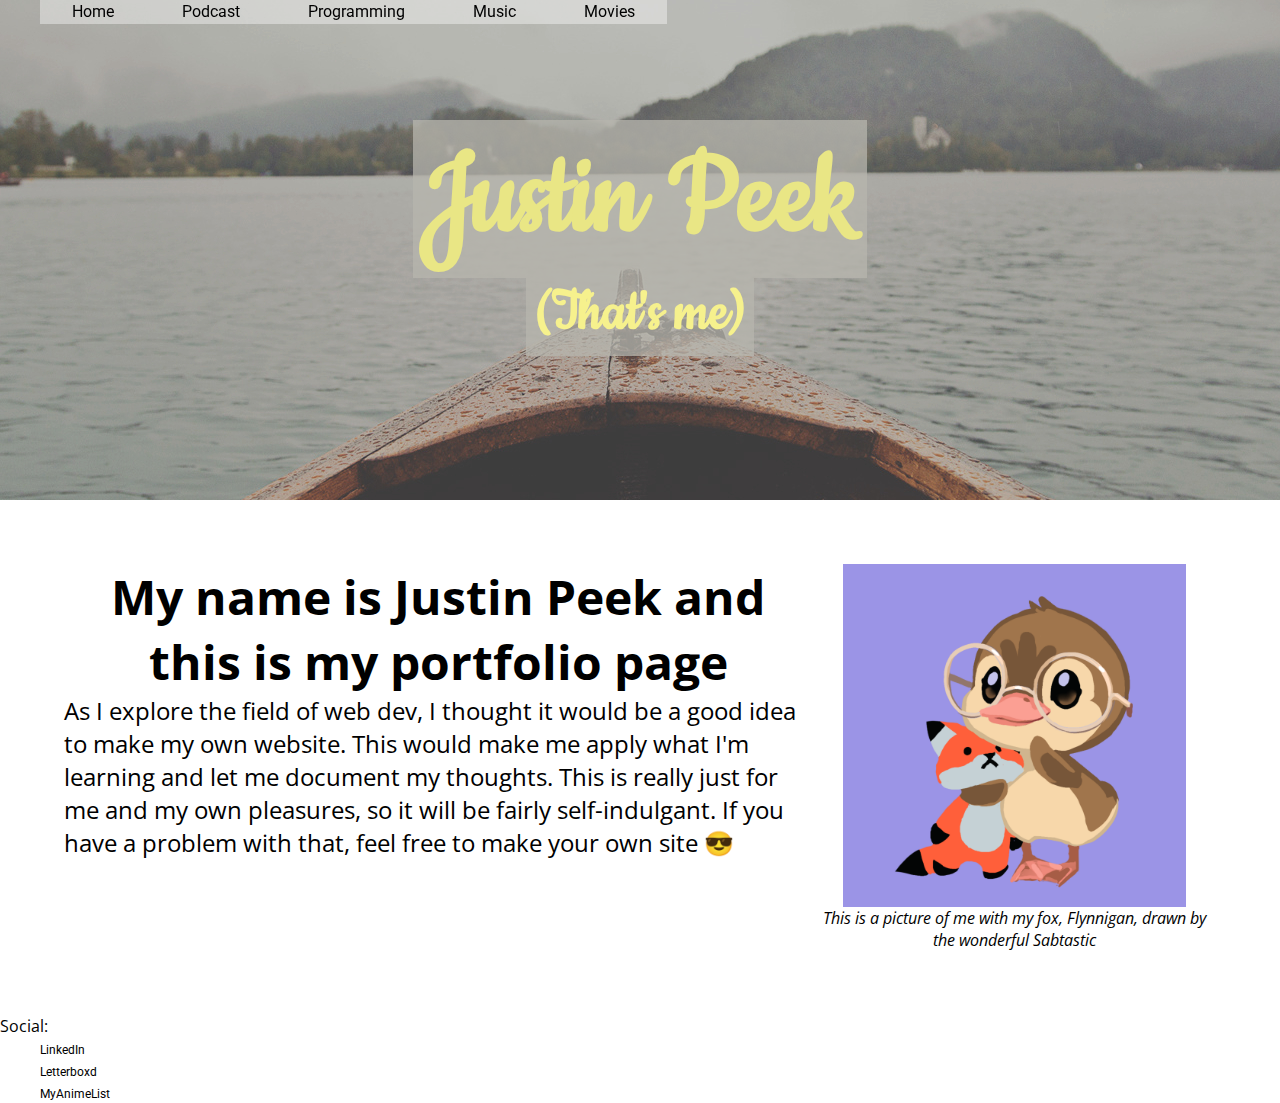
==== index.html @ 880e755e "Uploading part of first movie review" ====
<!DOCTYPE html>
<html>
	<head>
		<title>Justin Peek's Portfolio</title>
		<link rel="stylesheet" type="text/css" href="styles.css">
		<link rel="preconnect" href="https://fonts.gstatic.com">
		<link href="https://fonts.googleapis.com/css2?family=Open+Sans&family=Roboto&display=swap" rel="stylesheet">
		<meta name="viewport" content="width=device-width, intitial-scale=1">
	</head>
	<body>
		<nav class="bgimg" id="home">
			<ul class="menu-bar">
				<span id="menu-bar">
					<li><a href="index.html">Home</a></li>
					<li><a href="podcast.html">Podcast</a></li>
					<li><a href="programming.html">Programming</a></li>
					<li><a href="music.html">Music</a></li>
					<li><a href="movies.html">Movies</a></li>
				</span>
			</ul>
			<h1><span>Justin Peek</span></h1>
			<h2><span>(That's me)</span></h2>
		</nav>

		<div class="content">
			<div class="content-text">
				<h1>My name is Justin Peek and this is my portfolio page</h1>
				<p>As I explore the field of web dev, I thought it would be a good idea to make my own website.
				This would make me apply what I'm learning and let me document my thoughts.
			This is really just for me and my own pleasures, so it will be fairly self-indulgant. If you have a problem with that, feel free to make your own site 😎</p>
			</div>
			<div class="content-picture">
				<img id="duck" src="resources/duck.png" alt="Picture of me as a duck">
				<p class="caption">This is a picture of me with my fox, Flynnigan, drawn by the wonderful Sabtastic</p>
			</div>
		</div>

		<footer>
			<p>Social:</p>
			<ul class="social">
				<li><a href="https://www.linkedin.com/in/justin-peek-965806149/">LinkedIn</a></li>
				<li><a href="https://letterboxd.com/Peekmeister/">Letterboxd</a></li>
				<li><a href="https://myanimelist.net/profile/Peekmeister">MyAnimeList</a></li>
			</ul>
		</footer>
	<body>
<html>
---- styles.css ----
@font-face {
    font-family: 'Cookie';
    src: url('resources/fonts/Cookie-Regular.woff2') format('woff2'),
        url('resources/fonts/Cookie-Regular.woff') format('woff'),
        url('resources/fonts/Cookie-Regular.ttf') format('truetype');
    font-weight: normal;
    font-style: normal;
    font-display: swap;
}


* {
  font-family: 'Open Sans', 'Roboto', Georgia, sans-serif;
  font-size: 16px;
  margin: 0;
  background-color: white;
}

nav {
  height: 500px;
  width: 100%;
  background-position: bottom center;
  background-attachment: fixed;
  background-repeat: no-repeat;
  overflow: hidden;
}

#home {
  background-image: url(resources/canoe.jpg);
}

#podcast {
  background-image: url(resources/canoe.jpg);
  background-position: center center;
}

#computer {
  background-image: url(resources/computer.png);
  background-position: bottom center;
  background-size: cover;
}

#music {
  background-image: url(resources/jazz.jpg);
  background-position: top center;
}

#film {
  background-image: url(resources/film.jpg);
  background-position: center right;
}

.menu-bar {
  width: 100%;
  list-style: none;
  height: 5%;
  background-color: rgba(255, 255, 255, 0);
  position: fixed;
}

#menu-bar {
  background-color: rgba(255,255,255,0.4);
  padding-bottom: 2px;
}

.menu-bar li {
  display: inline-block;
  padding: 0 2.5%;
  margin: 0;
  height: 100%;
  background-color: rgba(255, 255, 255, 0);
}

li a {
  font-family: 'Roboto';
  background-color: rgba(255, 255, 255, 0);
  color: black;
  text-decoration: none;
}

nav h1{
  margin-top: 10%;
  text-align: center;
  background-color: rgba(255, 255, 255, 0);
  padding-bottom: .5rem;
}

nav h2 {
  text-align: center;
  background-color: rgba(255, 255, 255, 0);
}

nav h1 span {
  font-family: 'Cookie';
  background-color: rgba(183, 182, 173, 0.75);
  font-size: 8rem;
  color: rgb(233, 230, 133);
  padding: .5rem;
}

nav h2 span {
  font-family: 'Cookie';
  background-color: rgba(183, 182, 173, 0.75);
  font-size: 4rem;
  color: rgb(246, 241, 141);
  padding: 0 .5rem .5rem .5rem;
}

#programs{
  background-color: rgba(121, 15, 15, 0.5);
  color: rgb(76, 214, 94);
}

#pod_title {
  color: rgb(235, 40, 40);
}
#pod_sub {
  color: rgb(224, 76, 76)
}

.content {
  padding: 5%;
  display: inline-flex;
}

.content-text{
  width: 65%;
}

.content h1 {
  font-size: 3rem;
  text-align: center;
}

.content p {
  font-size: 1.5rem;
}

.content-picture {
  width: 35%;
  display: inline-block;
  align-items: center;
}

#duck {
  display: block;
  margin-left: auto;
  margin-right: auto;
  width: 85%;
  height: auto;
}

.content-picture .caption {
  font-size: 1rem;
  font-style: italic;
  text-align: center;
}

.review {
  padding: 5rem 3rem;
  display: inline-block;
}

.review-text {
  width: 75%;
}

.movie-pic {
  width: 25%;
  display: block;
  margin-left: auto;
  margin-right: auto;
  width: 25%;
  height: auto;
}

.social li {
  list-style: none;
}

.social li a {
  font-size: .75rem;
}

@media only screen and (max-width: 600px) {
  #menu-bar {
    width: 100%;
  }
  #menu-bar a{
    font-size: 1rem;
  }
  nav {
    height: 250px;
  }
  nav h1 span {
    font-size: 3rem;
  }

  nav h2 span {
    font-size: 2rem;
  }
  .bgimg {
    background-size: contain;
    background-position: 0% 0%;
    background-origin: border-box;
  }
}
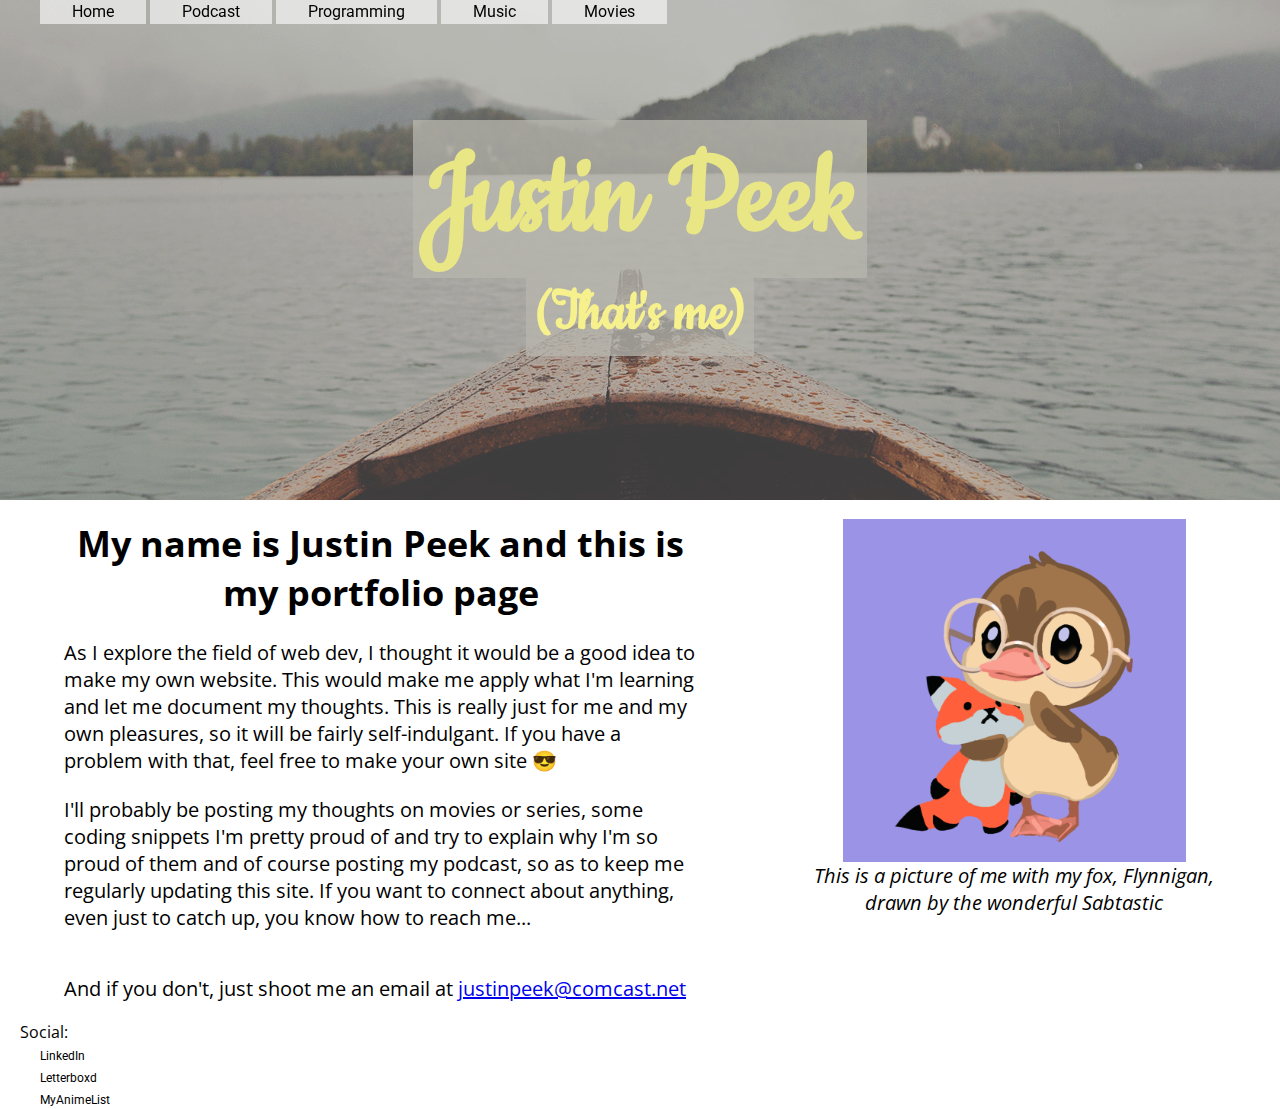
==== commit c6b2e6f4: "Added Speed Racer, bolster Music page, tweaked with CSS throughout." ====
--- a/index.html
+++ b/index.html
@@ -25,9 +25,22 @@
 		<div class="content">
 			<div class="content-text">
 				<h1>My name is Justin Peek and this is my portfolio page</h1>
-				<p>As I explore the field of web dev, I thought it would be a good idea to make my own website.
-				This would make me apply what I'm learning and let me document my thoughts.
-			This is really just for me and my own pleasures, so it will be fairly self-indulgant. If you have a problem with that, feel free to make your own site 😎</p>
+				<br />
+				<p>
+					As I explore the field of web dev, I thought it would be a good idea to make my own website.
+					This would make me apply what I'm learning and let me document my thoughts.
+					This is really just for me and my own pleasures, so it will be fairly self-indulgant. If you have a problem with that, feel free to make your own site 😎
+				</p>
+				<br />
+				<p>
+					I'll probably be posting my thoughts on movies or series, some coding snippets I'm pretty proud of and try to explain why I'm so proud of them and of course posting my podcast, so as to keep me regularly updating this site.
+					If you want to connect about anything, even just to catch up, you know how to reach me...
+				</p>
+				<br />
+				<br />
+				<p>
+					And if you don't, just shoot me an email at <a href="mailto:justinpeek@comcast.net">justinpeek@comcast.net</a>
+				</p>
 			</div>
 			<div class="content-picture">
 				<img id="duck" src="resources/duck.png" alt="Picture of me as a duck">
@@ -36,12 +49,14 @@
 		</div>
 
 		<footer>
-			<p>Social:</p>
-			<ul class="social">
-				<li><a href="https://www.linkedin.com/in/justin-peek-965806149/">LinkedIn</a></li>
-				<li><a href="https://letterboxd.com/Peekmeister/">Letterboxd</a></li>
-				<li><a href="https://myanimelist.net/profile/Peekmeister">MyAnimeList</a></li>
-			</ul>
+			<div class="container">
+				<p>Social:</p>
+				<ul class="social">
+					<li><a href="https://www.linkedin.com/in/justin-peek-965806149/">LinkedIn</a></li>
+					<li><a href="https://letterboxd.com/Peekmeister/">Letterboxd</a></li>
+					<li><a href="https://myanimelist.net/profile/Peekmeister">MyAnimeList</a></li>
+				</ul>
+			</div>
 		</footer>
 	<body>
 <html>
--- a/styles.css
+++ b/styles.css
@@ -30,7 +30,7 @@
 }
 
 #podcast {
-  background-image: url(resources/canoe.jpg);
+  background-image: url(resources/microphone.jpg);
   background-position: center center;
 }
 
@@ -53,14 +53,19 @@
 .menu-bar {
   width: 100%;
   list-style: none;
-  height: 5%;
+  height: 1.5rem;
   background-color: rgba(255, 255, 255, 0);
   position: fixed;
+  text-align:
 }
 
 #menu-bar {
-  background-color: rgba(255,255,255,0.4);
-  padding-bottom: 2px;
+  background-color: rgba(255,255,255,0);
+}
+
+#menu-bar li {
+  background-color: rgba(255,255,255,0.6);
+  transition: background-color 1s ease-out 0s;
 }
 
 .menu-bar li {
@@ -69,6 +74,11 @@
   margin: 0;
   height: 100%;
   background-color: rgba(255, 255, 255, 0);
+
+}
+
+#menu-bar li:hover{
+  background-color: rgba(251, 217, 251, 0.8);
 }
 
 li a {
@@ -107,7 +117,7 @@
 }
 
 #programs{
-  background-color: rgba(121, 15, 15, 0.5);
+  background-color: rgba(121, 15, 15, 0.3);
   color: rgb(76, 214, 94);
 }
 
@@ -119,27 +129,48 @@
 }
 
 .content {
-  padding: 5%;
+  padding: 1.5% 5%;
   display: inline-flex;
+  justify-content: space-between;
 }
 
 .content-text{
-  width: 65%;
+  width: 55%;
+}
+
+#podcast_text {
+  display: flex;
+  flex-direction: column;
 }
 
 .content h1 {
-  font-size: 3rem;
-  text-align: center;
+  font-size: 2.25rem;
+  text-align: center;
+}
+
+h4 {
+  font-size: 1.5rem;
+  text-align: center;
+  margin-top: 2.5%;
 }
 
 .content p {
-  font-size: 1.5rem;
+  font-size: 1.25rem;
+}
+
+.content a {
+  font-size: 1.25rem;
 }
 
 .content-picture {
   width: 35%;
   display: inline-block;
   align-items: center;
+}
+
+.album {
+  width: 35%;
+  display: inline-block;
 }
 
 #duck {
@@ -150,28 +181,79 @@
   height: auto;
 }
 
-.content-picture .caption {
+.caption {
   font-size: 1rem;
   font-style: italic;
   text-align: center;
 }
 
-.review {
-  padding: 5rem 3rem;
-  display: inline-block;
+div.review {
+  margin: 5rem 2.5%;
+  background-color: rgb(244, 245, 203);
+  display: flex;
+  width: 95%;
+  align-items: center;
+  text-align: center;
+  border-style: solid;
+  border-color: rgba(244, 250, 223, .1);
+  border-width: thick;
 }
 
 .review-text {
+  background-color: inherit;
   width: 75%;
+
+  margin: 2rem;
+}
+
+.review-text h3, p, em, storng {
+  background-color: inherit;
+}
+
+.review-pic {
+    background-color: inherit;
+  width: 50%;
+}
+
+.divider {
+  margin: 5px 5px;
+  display: flex;
+  width: 100%;
+  align-items: center;
+  justify-content: center;
+}
+
+.divider p {
+  font-size: 3rem;
+  font-family: Georgia;
+  justify-content: center;
+  display: flex;
+}
+
+.divider img {
+  width: 5%;
+  height: 5%;
+  display: flex;
 }
 
 .movie-pic {
-  width: 25%;
   display: block;
   margin-left: auto;
   margin-right: auto;
-  width: 25%;
+  width: inherit;
   height: auto;
+}
+
+.container {
+  width: 100%;
+  display: flex;
+  align-items: flex-start;
+  justify-content: flex-end;
+  flex-direction: column;
+}
+
+.container p {
+  margin-left: 1.25rem;
 }
 
 .social li {
@@ -199,6 +281,7 @@
   nav h2 span {
     font-size: 2rem;
   }
+  @Override
   .bgimg {
     background-size: contain;
     background-position: 0% 0%;
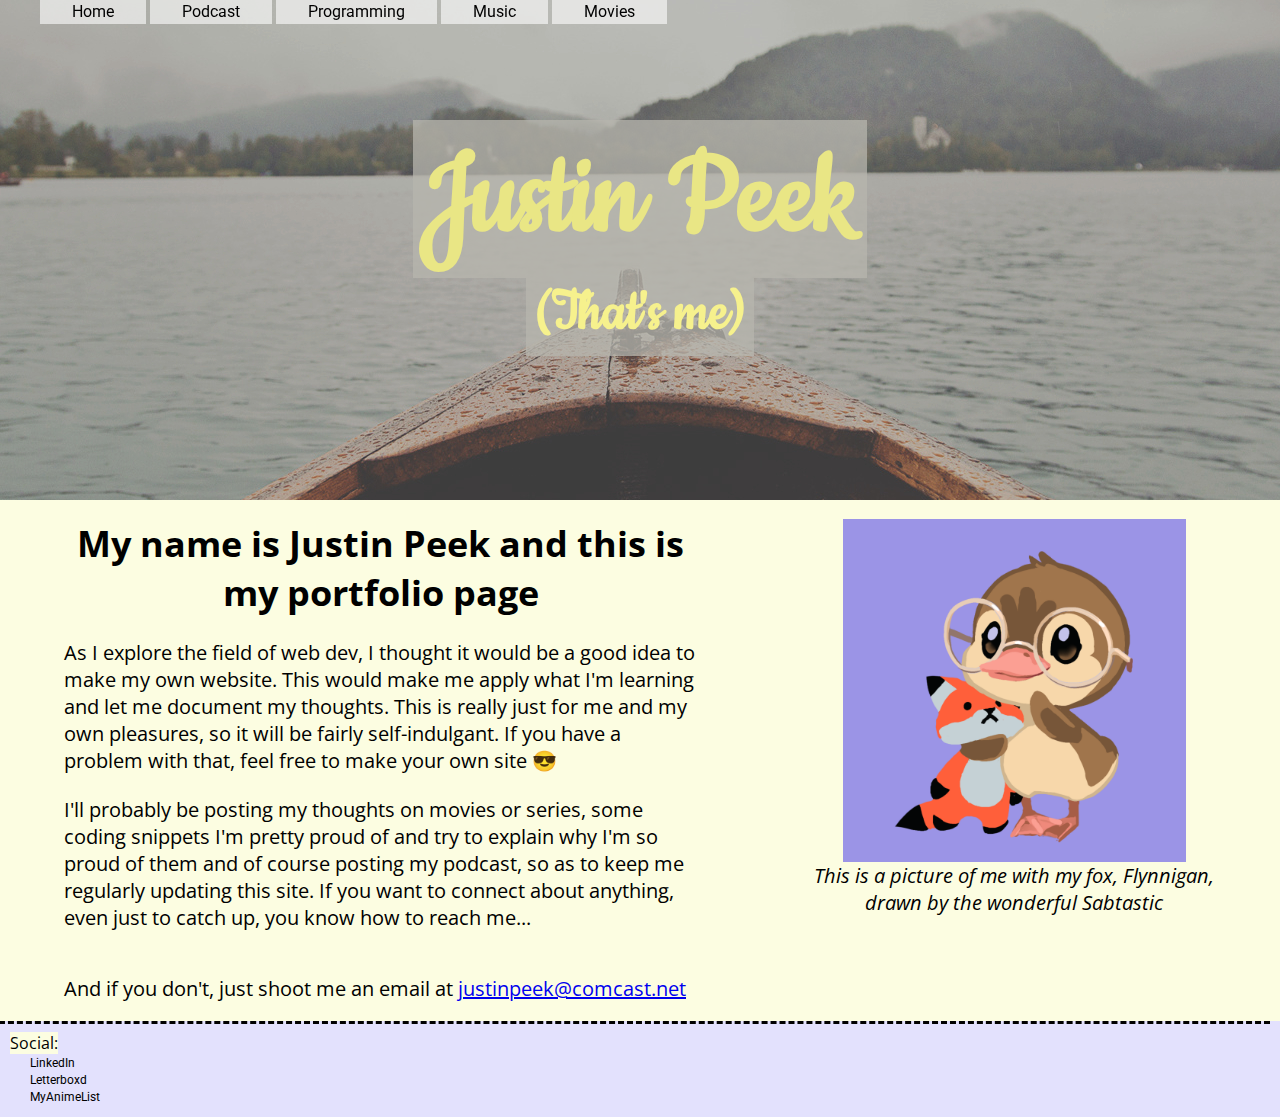
==== commit 41ed7c93: "Background, adding to music, fixed footer" ====
--- a/index.html
+++ b/index.html
@@ -49,7 +49,7 @@
 		</div>
 
 		<footer>
-			<div class="container">
+			<div class="footer-content">
 				<p>Social:</p>
 				<ul class="social">
 					<li><a href="https://www.linkedin.com/in/justin-peek-965806149/">LinkedIn</a></li>
@@ -58,5 +58,5 @@
 				</ul>
 			</div>
 		</footer>
-	<body>
-<html>
+	</body>
+</html>
--- a/styles.css
+++ b/styles.css
@@ -13,7 +13,7 @@
   font-family: 'Open Sans', 'Roboto', Georgia, sans-serif;
   font-size: 16px;
   margin: 0;
-  background-color: white;
+  background-color: rgb(252, 253, 225);
 }
 
 nav {
@@ -187,6 +187,18 @@
   text-align: center;
 }
 
+.album-recs li, .album-recs a {
+  font-size: 1.25rem;
+}
+
+.album-recs a {
+  color: rgb(214, 0, 0);
+}
+
+.album-recs li {
+  margin-bottom: 2%;
+}
+
 div.review {
   margin: 5rem 2.5%;
   background-color: rgb(244, 245, 203);
@@ -202,16 +214,15 @@
 .review-text {
   background-color: inherit;
   width: 75%;
-
   margin: 2rem;
 }
 
-.review-text h3, p, em, storng {
+.review-text h3, .review-text p, .review-text em,.review-text storng {
   background-color: inherit;
 }
 
 .review-pic {
-    background-color: inherit;
+  background-color: inherit;
   width: 50%;
 }
 
@@ -244,23 +255,42 @@
   height: auto;
 }
 
-.container {
-  width: 100%;
+footer {
+  width: 100%;
+  background-color: rgb(227, 225, 253);
+  /*margin: 2.5% 0;*/
+}
+
+.footer-content {
+  position: relative;
+  left: 0;
+  bottom: 0;
+  width: 100%;
+  margin-left: -10px;
+  padding-bottom: .75rem;
   display: flex;
   align-items: flex-start;
   justify-content: flex-end;
   flex-direction: column;
-}
-
-.container p {
+  background-color: rgb(227, 225, 253);
+  border-top: 3px dashed black;
+}
+
+.footer-content p {
   margin-left: 1.25rem;
+  margin-top: .5rem;
+}
+
+.social {
+  background-color: rgb(227, 225, 253);
 }
 
 .social li {
   list-style: none;
-}
-
-.social li a {
+  background-color: rgb(227, 225, 253);
+}
+
+.social li, .social a {
   font-size: .75rem;
 }
 
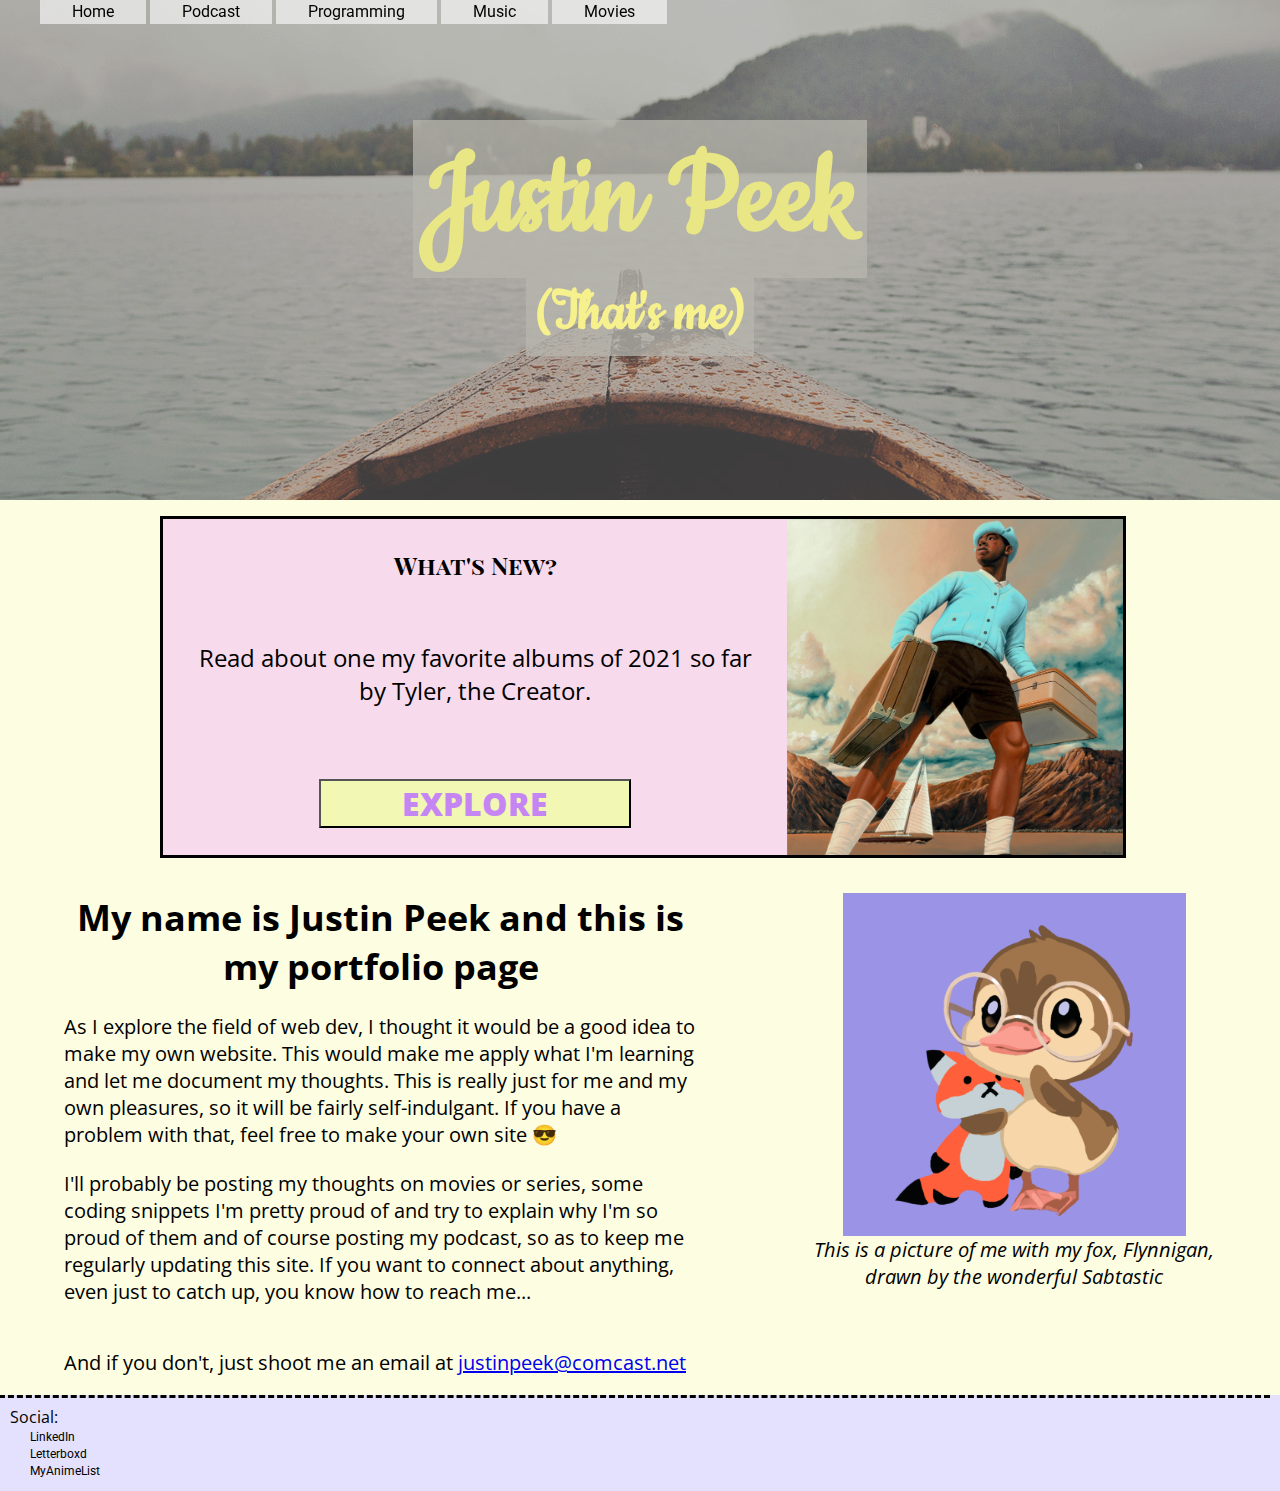
==== commit 03d628a1: "What's new added to main" ====
--- a/index.html
+++ b/index.html
@@ -21,6 +21,23 @@
 			<h1><span>Justin Peek</span></h1>
 			<h2><span>(That's me)</span></h2>
 		</nav>
+
+		<div class="spotlight">
+			<div class="spotlight-text">
+				<h4 id>
+					What's New?
+				</h4>
+				<p id="spotlight">
+					Read about one my favorite albums of 2021 so far by Tyler, the Creator.
+				</p>
+				<button class="button">
+					EXPLORE
+				</button>
+			</div>
+			<div class="spotlight-pic">
+				<img src="resources/call_me_cover.jpg">
+			</div>
+		</div>
 
 		<div class="content">
 			<div class="content-text">
--- a/styles.css
+++ b/styles.css
@@ -1,3 +1,4 @@
+
 @font-face {
     font-family: 'Cookie';
     src: url('resources/fonts/Cookie-Regular.woff2') format('woff2'),
@@ -8,6 +9,22 @@
     font-display: swap;
 }
 
+@font-face {
+    font-family: 'PlayfairDisplay';
+    src: url('resources/fonts/PlayfairDisplaySC-Regular.ttf') format('truetype'),
+      url('resources/fonts/PlayfairDisplaySC-Black.ttf') format('truetype'),
+      url('resources/fonts/PlayfairDisplaySC-BlackItalic.ttf') format('truetype'),
+      url('resources/fonts/PlayfairDisplaySC-BoldItalic.ttf') format('truetype'),
+      url('resources/fonts/PlayfairDisplaySC-Italic.ttf') format('truetype');
+  font-weight: normal;
+  font-style: normal;
+  font-display: swap;
+}
+
+@font-face {
+  font-family: 'PlayfairDisplay Bold';
+  src: url('resources/fonts/PlayfairDisplaySC-Bold.ttf') format('truetype');
+}
 
 * {
   font-family: 'Open Sans', 'Roboto', Georgia, sans-serif;
@@ -128,6 +145,62 @@
   color: rgb(224, 76, 76)
 }
 
+.spotlight {
+  border-style: solid;
+  border-color: black;
+  border-width: normal;
+  height: auto;
+  width: 75%;
+  background-color: rgba(241, 190, 247, 0.3);
+  margin: 1rem 12.5%;
+  display: flex;
+  justify-content: center;
+  overflow: hidden;
+}
+
+.spotlight-text {
+  width: 100%;
+  display: flex;
+  background-color: rgba(241, 190, 247, 0.3);
+  flex-direction: column;
+  justify-content: space-around;
+  text-align: center;
+  flex: 2 1 65%;
+}
+
+#spotlight {
+  padding: 2rem 2rem;
+  font-size: 1.5rem;
+  background-color: rgba(241, 190, 247, 0);
+}
+
+.spotlight-text h4 {
+  font-family: 'PlayfairDisplay Bold';
+  font-weight: bold;
+  background-color: rgba(241, 190, 247, 0);
+}
+
+.spotlight-text button {
+  width: 50%;
+  height: auto;
+  margin: 2%  25%;
+  font-size: 2rem;
+  font-weight: 800;
+  color: rgb(197, 134, 243);
+  background-color: rgb(242, 247, 180);
+}
+
+.spotlight-pic {
+  width: 100%;
+  align-items: flex-end;
+  flex: 1 2 35%;
+}
+
+.spotlight-pic img{
+  width: inherit;
+  display: block;
+}
+
 .content {
   padding: 1.5% 5%;
   display: inline-flex;
@@ -148,6 +221,95 @@
   text-align: center;
 }
 
+.program-cat{
+  width: 95%;
+  display: block;
+  margin: 1rem 2.5%;
+}
+
+.program-cat h1 {
+  font-size: 3rem;
+  color: rgb(231, 150, 28);
+  text-align: center;
+  font-weight: bold;
+}
+
+#misc-hacks {
+  color: rgb(105, 120, 236);
+}
+
+
+div.program-cont, .program-name h2, .program-text p, .program-text, .program-picture, .program-picture p, .program-text a, .program-desc, .code-sample pre, h3.small-title {
+  background-color: rgb(248, 207, 103);
+}
+
+.program-cont {
+  width: 100%;
+}
+
+.program-name{
+  width:100%;
+  text-decoration: underline;
+  margin-bottom: .5rem;
+}
+
+.program-name h2{
+  font-size: 2rem;
+  padding-top: .5rem;
+  padding-left: 1rem;
+}
+
+h3.small-title {
+  text-align: center;
+  text-decoration: underline;
+  font-size: 1.75rem;
+}
+
+.code-sample {
+  width: 35%;
+}
+
+pre code {
+  background-color: #eee;
+  border: 1px solid #999;
+  display: block;
+  overflow-x: auto;
+  word-wrap: normal;
+}
+
+.program-desc {
+  width: 95%;
+  display: flex;
+  align-items: center;
+  padding: .25rem 0 0 2.5rem;
+}
+
+.program-text{
+  width: 100%;
+  margin: 1.25%;
+}
+
+.program-text p {
+  margin-bottom: 1rem;
+  margin-right: 2rem;
+  font-size: 1.25rem;
+}
+
+.program-text a {
+  font-size: 1.25rem;
+  font-weight: bold;
+  text-decoration: none;
+  color: rgb(201, 2, 62);
+  text-align: center;
+}
+
+#deeplens{
+  display: block;
+  margin-left: auto;
+  margin-right: auto;
+  width: 75%;
+}
+
 h4 {
   font-size: 1.5rem;
   text-align: center;
@@ -217,11 +379,11 @@
   margin: 2rem;
 }
 
-.review-text h3, .review-text p, .review-text em,.review-text storng {
+.review-text h3, .review-text p, .review-text em,.review-text storng, .review-pic p {
   background-color: inherit;
 }
 
-.review-pic {
+.review-pic{
   background-color: inherit;
   width: 50%;
 }
@@ -279,6 +441,7 @@
 .footer-content p {
   margin-left: 1.25rem;
   margin-top: .5rem;
+  background-color: inherit;
 }
 
 .social {
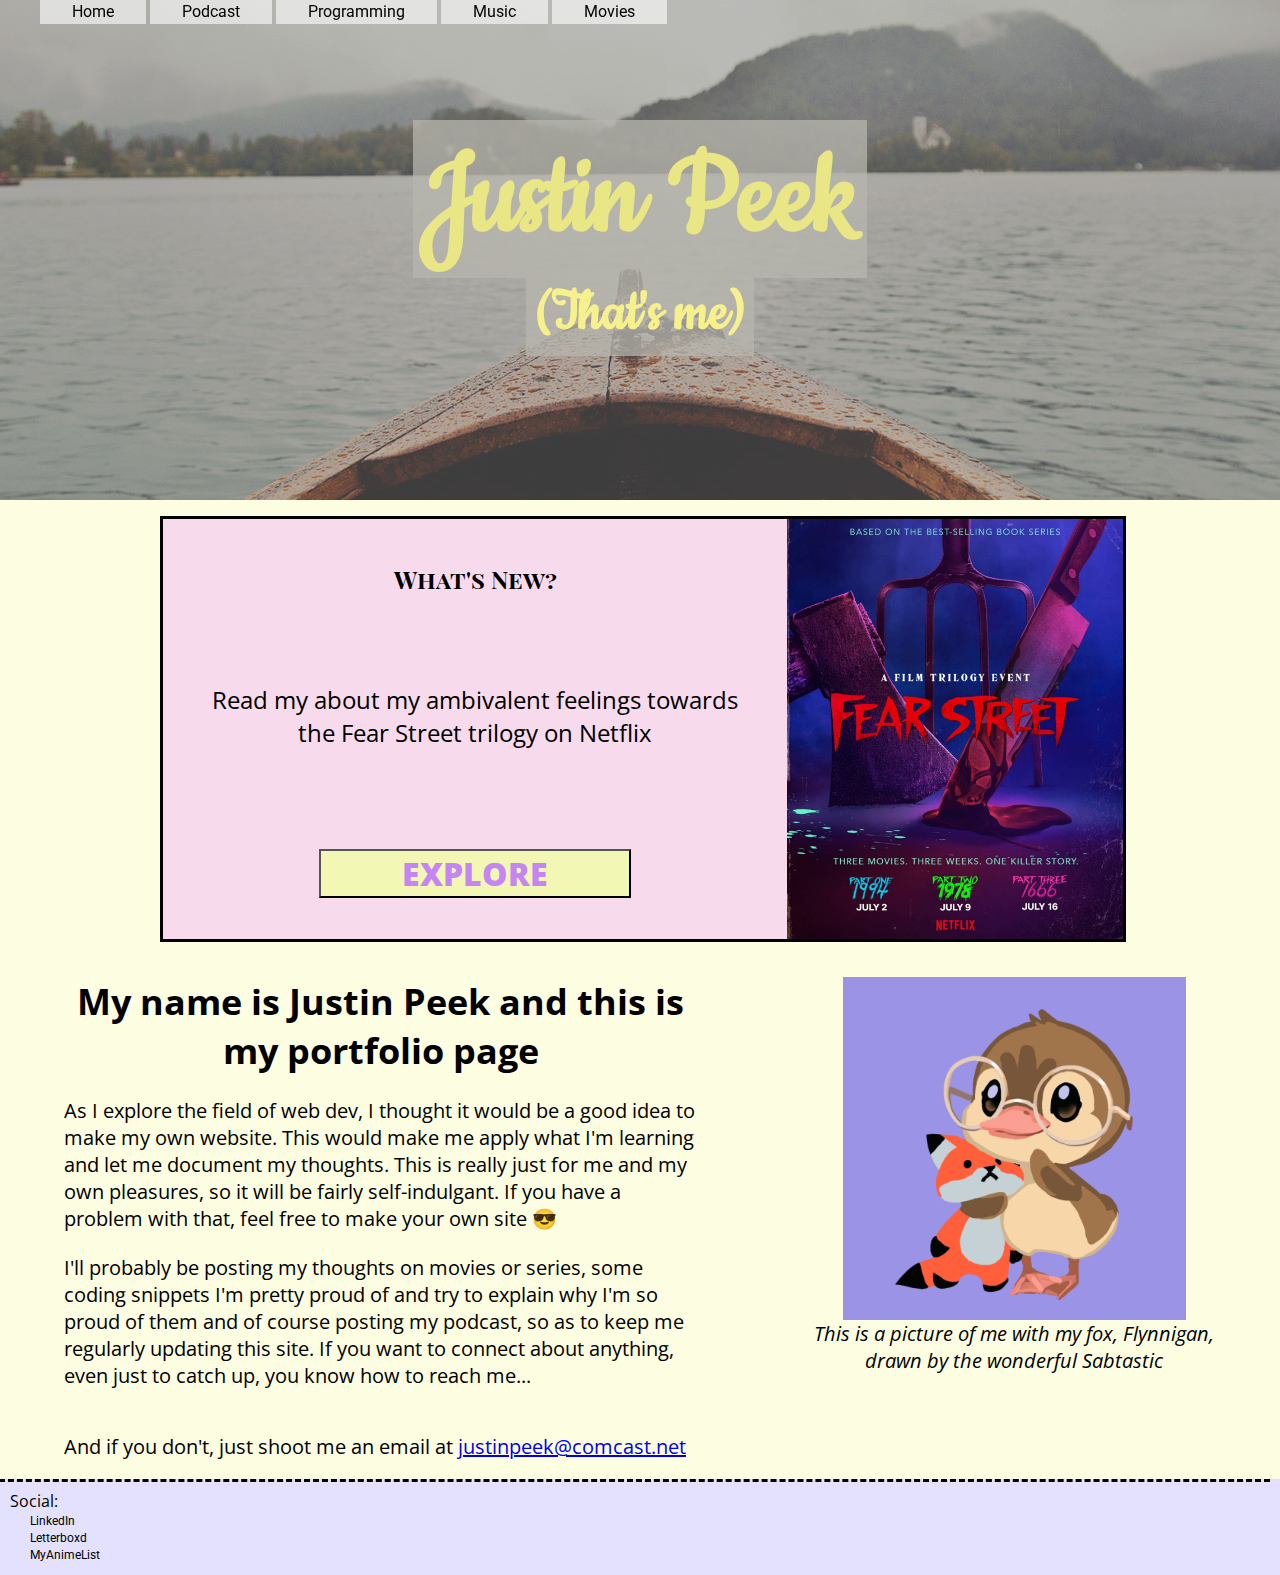
==== commit 49f4349e: "Adding Fear Street thoughts" ====
--- a/index.html
+++ b/index.html
@@ -28,14 +28,14 @@
 					What's New?
 				</h4>
 				<p id="spotlight">
-					Read about one my favorite albums of 2021 so far by Tyler, the Creator.
+					Read my about my ambivalent feelings towards the Fear Street trilogy on Netflix
 				</p>
 				<button class="button">
-					EXPLORE
+					<a href="movies.html">EXPLORE</a>
 				</button>
 			</div>
 			<div class="spotlight-pic">
-				<img src="resources/call_me_cover.jpg">
+				<img src="resources/fear_street_trilogy_alt.png">
 			</div>
 		</div>
 
--- a/styles.css
+++ b/styles.css
@@ -190,6 +190,15 @@
   background-color: rgb(242, 247, 180);
 }
 
+.button a{
+  background-color: inherit;
+  font-family: inherit;
+  text-decoration: none;
+  font-size: 2rem;
+  font-weight: 800;
+  color: rgb(197, 134, 243);
+}
+
 .spotlight-pic {
   width: 100%;
   align-items: flex-end;
@@ -379,13 +388,39 @@
   margin: 2rem;
 }
 
-.review-text h3, .review-text p, .review-text em,.review-text storng, .review-pic p {
+.review-text h3, .review-text p, .review-text em,.review-text storng, .review-pic p, .review-text a, .review-text em {
   background-color: inherit;
 }
 
 .review-pic{
   background-color: inherit;
   width: 50%;
+}
+
+div.review-long {
+  margin: 5rem 2.5%;
+  background-color: rgb(244, 245, 203);
+  display: inline-flex;
+  flex-direction: column;
+  justify-content: space-between;
+  width: 95%;
+  align-items: center;
+  text-align: center;
+  border-style: solid;
+  border-color: rgba(244, 250, 223, .1);
+  border-width: thick;
+}
+
+div.review-sect {
+  display: inline-flex;
+  background-color: inherit;
+  align-items: center;
+}
+
+.review-long h3 {
+  background-color: inherit;
+  font-size: 1.5rem;
+  font-weight: bold;
 }
 
 .divider {
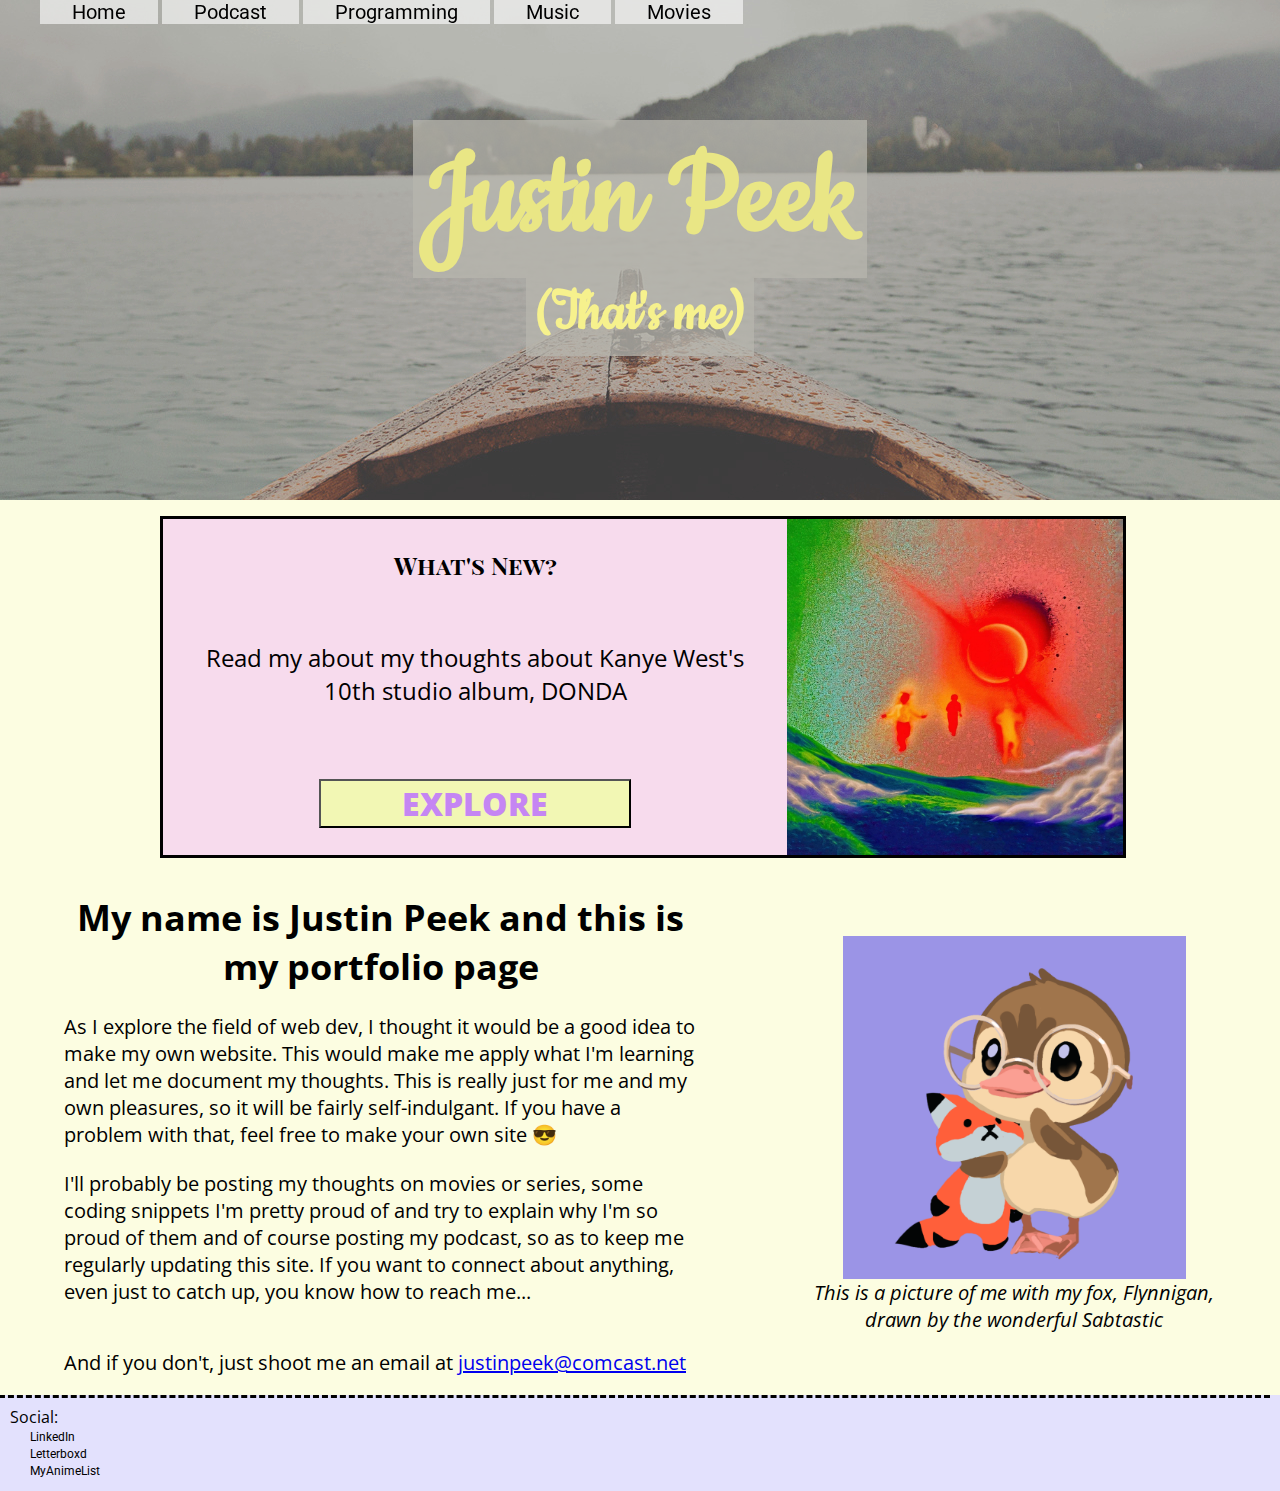
==== commit c44be6be: "Adding DONDA essay" ====
--- a/index.html
+++ b/index.html
@@ -28,14 +28,14 @@
 					What's New?
 				</h4>
 				<p id="spotlight">
-					Read my about my ambivalent feelings towards the Fear Street trilogy on Netflix
+					Read my about my thoughts about Kanye West's 10th studio album, DONDA
 				</p>
 				<button class="button">
-					<a href="movies.html">EXPLORE</a>
+					<a href="music.html">EXPLORE</a>
 				</button>
 			</div>
 			<div class="spotlight-pic">
-				<img src="resources/fear_street_trilogy_alt.png">
+				<img src="resources/donda1.png">
 			</div>
 		</div>
 
@@ -69,9 +69,9 @@
 			<div class="footer-content">
 				<p>Social:</p>
 				<ul class="social">
-					<li><a href="https://www.linkedin.com/in/justin-peek-965806149/">LinkedIn</a></li>
-					<li><a href="https://letterboxd.com/Peekmeister/">Letterboxd</a></li>
-					<li><a href="https://myanimelist.net/profile/Peekmeister">MyAnimeList</a></li>
+					<li><a href="https://www.linkedin.com/in/justin-peek-965806149/" target="_blank">LinkedIn</a></li>
+					<li><a href="https://letterboxd.com/Peekmeister/" target="_blank">Letterboxd</a></li>
+					<li><a href="https://myanimelist.net/profile/Peekmeister" target="_blank">MyAnimeList</a></li>
 				</ul>
 			</div>
 		</footer>
--- a/styles.css
+++ b/styles.css
@@ -49,6 +49,7 @@
 #podcast {
   background-image: url(resources/microphone.jpg);
   background-position: center center;
+  width: 100%;
 }
 
 #computer {
@@ -214,6 +215,7 @@
   padding: 1.5% 5%;
   display: inline-flex;
   justify-content: space-between;
+  align-items: center;
 }
 
 .content-text{
@@ -248,7 +250,7 @@
 }
 
 
-div.program-cont, .program-name h2, .program-text p, .program-text, .program-picture, .program-picture p, .program-text a, .program-desc, .code-sample pre, h3.small-title {
+div.program-cont, .program-name h2, .program-text p, .program-text, .program-picture, .program-picture p, .program-text a, .program-desc, .code-sample pre, h3.small-title, .program-text em {
   background-color: rgb(248, 207, 103);
 }
 
@@ -298,19 +300,23 @@
   margin: 1.25%;
 }
 
+.program-text p, a, em {
+  font-size: 1.25rem;
+}
+
 .program-text p {
   margin-bottom: 1rem;
   margin-right: 2rem;
-  font-size: 1.25rem;
-}
-
-.program-text a {
-  font-size: 1.25rem;
+}
+
+.program-text a  {
   font-weight: bold;
   text-decoration: none;
   color: rgb(201, 2, 62);
   text-align: center;
 }
+
+
 
 #deeplens{
   display: block;
@@ -325,8 +331,34 @@
   margin-top: 2.5%;
 }
 
+.post {
+  border: 1px solid black;
+  margin: 5% 2.5rem;
+  background-color: rgb(251, 232, 251);
+}
+
+.post h3 {
+  margin-top: 2.5%;
+  margin-left: 2.5%;
+  font-size: 1.5rem;
+  text-align: center;
+}
+
+.footnote_section, .footnote, .footnote p, a .footnote, .album, .music-pic, .music-pic img, .post sup, .post .content, .post .content-text, .post h3, .post p, .post a, .post strong, .post em, .album-recs, .album-recs ul, .album-recs li {
+  background-color: inherit;
+}
+
 .content p {
   font-size: 1.25rem;
+}
+
+.footnote {
+  font-size: .75rem !important;
+  vertical-align: super;
+}
+
+.footnote_section {
+  border-top: 1px solid black;
 }
 
 .content a {
@@ -341,7 +373,21 @@
 
 .album {
   width: 35%;
-  display: inline-block;
+  height: auto;
+  display: flex;
+  flex-direction: column;
+  align-items: center;
+}
+
+.music-pic {
+  margin: auto;
+  width: 100%;
+  height: auto;
+}
+
+#donda_footnote {
+  padding: 2% 0;
+  margin: 0 2.5%;
 }
 
 #duck {
